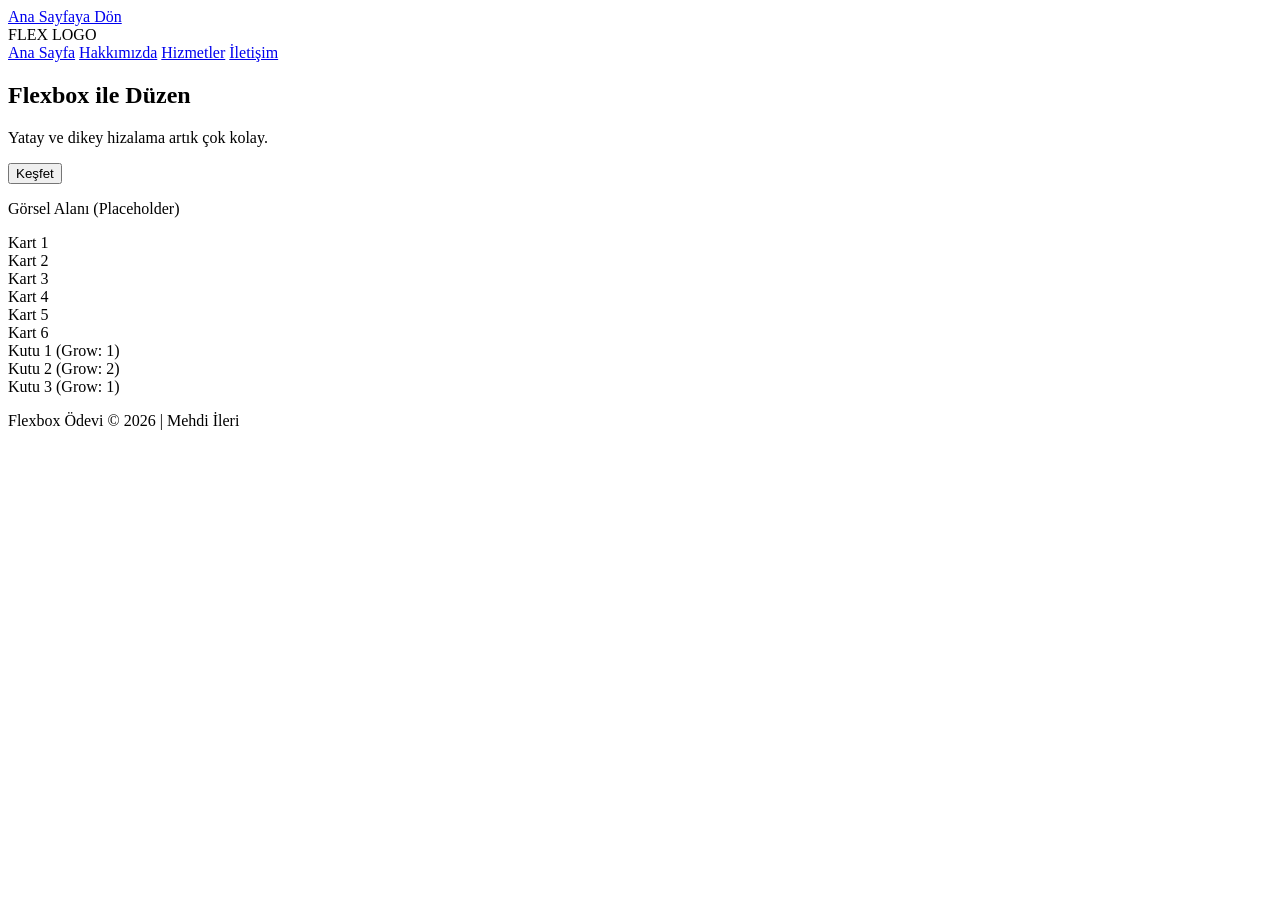
==== lab-flexbox.html @ 7d25cb75 "Create lab-flexbox.html" ====
<!DOCTYPE html>
<html lang="tr">
<head>
    <meta charset="UTF-8">
    <meta name="viewport" content="width=device-width, initial-scale=1.0">
    <title>Flexbox Ödevi | Mehdi İleri</title>
    <link rel="stylesheet" href="styles/lab-flexbox.css">
</head>
<body>
    
    <a href="index.html" class="back-home-btn">Ana Sayfaya Dön</a>

    <div class="wrapper">
        
        <nav class="navbar">
            <div class="logo">FLEX LOGO</div>
            <div class="nav-links">
                <a href="#">Ana Sayfa</a>
                <a href="#">Hakkımızda</a>
                <a href="#">Hizmetler</a>
                <a href="#">İletişim</a>
            </div>
        </nav>

        <section class="hero">
            <div class="hero-content">
                <h1>Flexbox ile Düzen</h1>
                <p>Yatay ve dikey hizalama artık çok kolay.</p>
                <button class="btn">Keşfet</button>
            </div>
            <div class="hero-image">
                <p>Görsel Alanı (Placeholder)</p>
            </div>
        </section>

        <section class="cards-section">
            <div class="card">Kart 1</div>
            <div class="card">Kart 2</div>
            <div class="card">Kart 3</div>
            <div class="card">Kart 4</div>
            <div class="card">Kart 5</div>
            <div class="card">Kart 6</div>
        </section>

        <section class="flex-grow-section">
            <div class="box box-1">Kutu 1 (Grow: 1)</div>
            <div class="box box-2">Kutu 2 (Grow: 2)</div>
            <div class="box box-3">Kutu 3 (Grow: 1)</div>
        </section>

        <footer class="footer">
            <p>Flexbox Ödevi © 2026 | Mehdi İleri</p>
        </footer>

    </div>

</body>
</html>
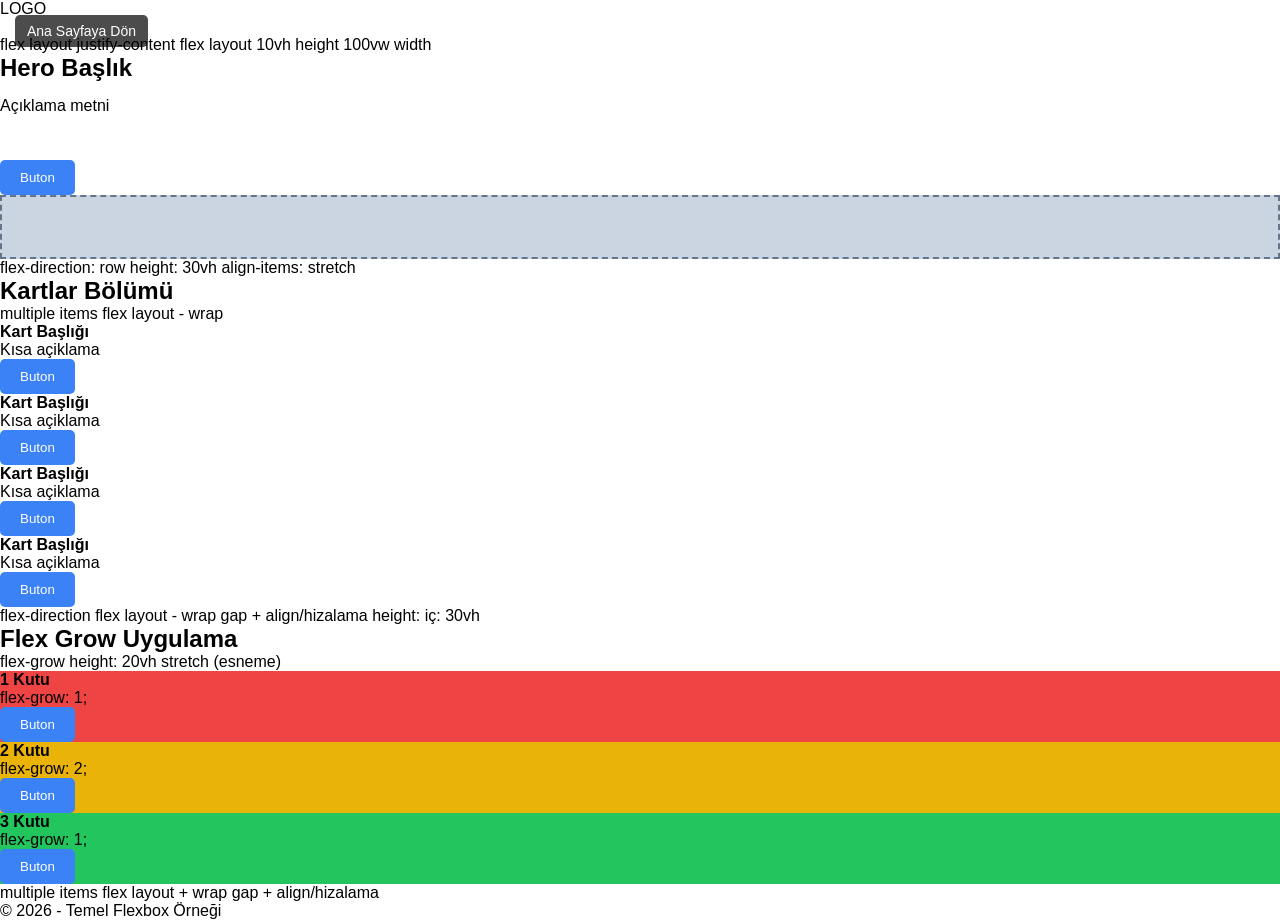
==== commit 422ff023: "Update lab-flexbox.html" ====
--- a/lab-flexbox.html
+++ b/lab-flexbox.html
@@ -12,44 +12,144 @@
 
     <div class="wrapper">
         
-        <nav class="navbar">
-            <div class="logo">FLEX LOGO</div>
-            <div class="nav-links">
-                <a href="#">Ana Sayfa</a>
-                <a href="#">Hakkımızda</a>
-                <a href="#">Hizmetler</a>
-                <a href="#">İletişim</a>
-            </div>
-        </nav>
-
-        <section class="hero">
-            <div class="hero-content">
-                <h1>Flexbox ile Düzen</h1>
-                <p>Yatay ve dikey hizalama artık çok kolay.</p>
-                <button class="btn">Keşfet</button>
-            </div>
-            <div class="hero-image">
-                <p>Görsel Alanı (Placeholder)</p>
+        <section class="section-navbar">
+            <div class="card-inner flex-col justify-between">
+                <div class="nav-top flex-row space-between align-center">
+                    <div class="logo">LOGO</div>
+                    <div class="nav-links flex-row gap-15">
+                        <a href="#">Ana Sayfa</a>
+                        <a href="#">Hakkında</a>
+                        <a href="#">Dersler</a>
+                        <a href="#">İletişim</a>
+                    </div>
+                </div>
+                <div class="badges-row flex-row gap-10">
+                    <span class="badge">flex layout</span>
+                    <span class="badge">justify-content</span>
+                    <span class="badge">flex layout</span>
+                    <span class="badge">10vh height</span>
+                    <span class="badge">100vw width</span>
+                </div>
             </div>
         </section>
 
-        <section class="cards-section">
-            <div class="card">Kart 1</div>
-            <div class="card">Kart 2</div>
-            <div class="card">Kart 3</div>
-            <div class="card">Kart 4</div>
-            <div class="card">Kart 5</div>
-            <div class="card">Kart 6</div>
+        <section class="section-hero">
+            <div class="card-inner flex-col justify-between">
+                
+                <div class="hero-main flex-row space-between align-stretch">
+                    <div class="hero-content flex-col">
+                        <h2>Hero Başlık</h2>
+                        <p class="subtitle">Açıklama metni</p>
+                        <div class="skeleton w-80"></div>
+                        <div class="skeleton w-50"></div>
+                        <button class="btn btn-blue mt-auto">Buton</button>
+                    </div>
+                    <div class="hero-image flex-row justify-center align-center">
+                        <svg width="60" height="60" viewBox="0 0 24 24" fill="#cbd5e1" xmlns="http://www.w3.org/2000/svg"><path d="M21 19V5C21 3.9 20.1 3 19 3H5C3.9 3 3 3.9 3 5V19C3 20.1 3.9 21 5 21H19C20.1 21 21 20.1 21 19ZM8.5 13.5L11 16.51L14.5 12L19 18H5L8.5 13.5Z"/></svg>
+                    </div>
+                </div>
+
+                <div class="badges-row flex-row gap-10">
+                    <span class="badge">flex-direction: row</span>
+                    <span class="badge">height: 30vh</span>
+                    <span class="badge">align-items: stretch</span>
+                </div>
+            </div>
         </section>
 
-        <section class="flex-grow-section">
-            <div class="box box-1">Kutu 1 (Grow: 1)</div>
-            <div class="box box-2">Kutu 2 (Grow: 2)</div>
-            <div class="box box-3">Kutu 3 (Grow: 1)</div>
+        <section class="section-cards">
+            <div class="card-inner flex-col justify-between">
+                
+                <div class="section-header flex-row space-between align-center">
+                    <h2>Kartlar Bölümü</h2>
+                    <div class="flex-row gap-10">
+                        <span class="badge">multiple items</span>
+                        <span class="badge">flex layout - wrap</span>
+                    </div>
+                </div>
+
+                <div class="cards-container flex-row flex-wrap gap-15">
+                    <div class="item-card flex-col">
+                        <h4>Kart Başlığı</h4>
+                        <p class="subtitle">Kısa açiklama</p>
+                        <div class="skeleton w-100"></div>
+                        <div class="skeleton w-80"></div>
+                        <button class="btn btn-blue mt-auto">Buton</button>
+                    </div>
+                    <div class="item-card flex-col">
+                        <h4>Kart Başlığı</h4>
+                        <p class="subtitle">Kısa açiklama</p>
+                        <div class="skeleton w-100"></div>
+                        <div class="skeleton w-80"></div>
+                        <button class="btn btn-blue mt-auto">Buton</button>
+                    </div>
+                    <div class="item-card flex-col">
+                        <h4>Kart Başlığı</h4>
+                        <p class="subtitle">Kısa açiklama</p>
+                        <div class="skeleton w-100"></div>
+                        <div class="skeleton w-80"></div>
+                        <button class="btn btn-blue mt-auto">Buton</button>
+                    </div>
+                    <div class="item-card flex-col">
+                        <h4>Kart Başlığı</h4>
+                        <p class="subtitle">Kısa açiklama</p>
+                        <div class="skeleton w-100"></div>
+                        <div class="skeleton w-80"></div>
+                        <button class="btn btn-blue mt-auto">Buton</button>
+                    </div>
+                </div>
+
+                <div class="badges-row flex-row gap-10">
+                    <span class="badge">flex-direction</span>
+                    <span class="badge">flex layout - wrap</span>
+                    <span class="badge">gap + align/hizalama</span>
+                    <span class="badge">height: iç: 30vh</span>
+                </div>
+            </div>
         </section>
 
-        <footer class="footer">
-            <p>Flexbox Ödevi © 2026 | Mehdi İleri</p>
+        <section class="section-flex-grow">
+            <div class="card-inner flex-col justify-between">
+                
+                <div class="section-header flex-row space-between align-center">
+                    <h2>Flex Grow Uygulama</h2>
+                    <div class="flex-row gap-10">
+                        <span class="badge">flex-grow</span>
+                        <span class="badge">height: 20vh</span>
+                        <span class="badge">stretch (esneme)</span>
+                    </div>
+                </div>
+
+                <div class="grow-container flex-row align-stretch gap-15">
+                    <div class="grow-box box-1 flex-col align-center justify-center">
+                        <h4>1 Kutu</h4>
+                        <p class="subtitle">flex-grow: 1;</p>
+                        <button class="btn btn-blue mt-10">Buton</button>
+                    </div>
+                    <div class="grow-box box-2 flex-col align-center justify-center">
+                        <h4>2 Kutu</h4>
+                        <p class="subtitle">flex-grow: 2;</p>
+                        <button class="btn btn-green mt-10">Buton</button>
+                    </div>
+                    <div class="grow-box box-3 flex-col align-center justify-center">
+                        <h4>3 Kutu</h4>
+                        <p class="subtitle">flex-grow: 1;</p>
+                        <button class="btn btn-orange mt-10">Buton</button>
+                    </div>
+                </div>
+
+                <div class="badges-row flex-row gap-10">
+                    <span class="badge">multiple items</span>
+                    <span class="badge">flex layout + wrap</span>
+                    <span class="badge">gap + align/hizalama</span>
+                </div>
+            </div>
+        </section>
+
+        <footer class="section-footer">
+            <div class="card-inner flex-row justify-center align-center">
+                <p>© 2026 - Temel Flexbox Örneği</p>
+            </div>
         </footer>
 
     </div>
--- a/styles/lab-flexbox.css
+++ b/styles/lab-flexbox.css
@@ -0,0 +1,158 @@
+/* --- GENEL SIFIRLAMALAR --- */
+* {
+    margin: 0;
+    padding: 0;
+    box-sizing: border-box;
+}
+
+body {
+    font-family: Arial, sans-serif;
+    position: relative; /* Geri dön butonu için */
+}
+
+/* Ana Sayfaya Dön Butonu */
+.back-home-btn {
+    position: fixed;
+    top: 15px;
+    left: 15px;
+    background-color: rgba(0, 0, 0, 0.7);
+    color: white;
+    padding: 8px 12px;
+    text-decoration: none;
+    border-radius: 5px;
+    font-size: 14px;
+    z-index: 100;
+}
+.back-home-btn:hover {
+    background-color: rgba(0, 0, 0, 1);
+}
+
+/* --- GENEL ZORUNLU ŞART --- */
+.wrapper {
+    height: 100vh;
+    display: flex;
+    flex-direction: column;
+}
+
+/* --- 1) NAVBAR (10vh) --- */
+.navbar {
+    height: 10vh;
+    background-color: #1e293b;
+    color: white;
+    padding: 0 5%;
+    display: flex;
+    justify-content: space-between;
+    align-items: center;
+}
+
+.nav-links {
+    display: flex;
+    gap: 20px;
+}
+
+.nav-links a {
+    color: white;
+    text-decoration: none;
+}
+
+/* --- 2) HERO (30vh) --- */
+.hero {
+    height: 30vh;
+    background-color: #f1f5f9;
+    padding: 20px 5%;
+    display: flex;
+    flex-direction: row;
+    justify-content: space-between;
+    align-items: stretch;
+    gap: 20px;
+}
+
+.hero-content {
+    flex: 1;
+    display: flex;
+    flex-direction: column;
+    justify-content: center;
+    align-items: flex-start;
+    gap: 15px;
+}
+
+.btn {
+    padding: 10px 20px;
+    background-color: #3b82f6;
+    color: white;
+    border: none;
+    border-radius: 5px;
+    cursor: pointer;
+}
+
+.hero-image {
+    flex: 1;
+    background-color: #cbd5e1;
+    border: 2px dashed #64748b;
+    display: flex;
+    justify-content: center;
+    align-items: center;
+    color: #475569;
+}
+
+/* --- 3) KARTLAR BÖLÜMÜ (30vh) --- */
+.cards-section {
+    height: 30vh;
+    background-color: #e2e8f0;
+    padding: 20px 5%;
+    display: flex;
+    flex-wrap: wrap;
+    gap: 15px;
+    justify-content: space-between;
+}
+
+.card {
+    background-color: white;
+    flex-basis: calc(33.333% - 10px);
+    display: flex;
+    justify-content: center;
+    align-items: center;
+    border-radius: 8px;
+    box-shadow: 0 4px 6px rgba(0,0,0,0.1);
+}
+
+/* --- 4) FLEX GROW UYGULAMA (20vh) --- */
+.flex-grow-section {
+    height: 20vh;
+    display: flex;
+    align-items: stretch;
+}
+
+.box {
+    display: flex;
+    justify-content: center;
+    align-items: center;
+    color: white;
+    font-weight: bold;
+    border: 1px solid rgba(255,255,255,0.2);
+}
+
+.box-1 {
+    background-color: #ef4444;
+    flex-grow: 1;
+}
+
+.box-2 {
+    background-color: #eab308;
+    flex-grow: 2;
+}
+
+.box-3 {
+    background-color: #22c55e;
+    flex-grow: 1;
+}
+
+/* --- 5) FOOTER (10vh) --- */
+.footer {
+    height: 10vh;
+    background-color: #0f172a;
+    color: white;
+    display: flex;
+    justify-content: center;
+    align-items: center;
+}
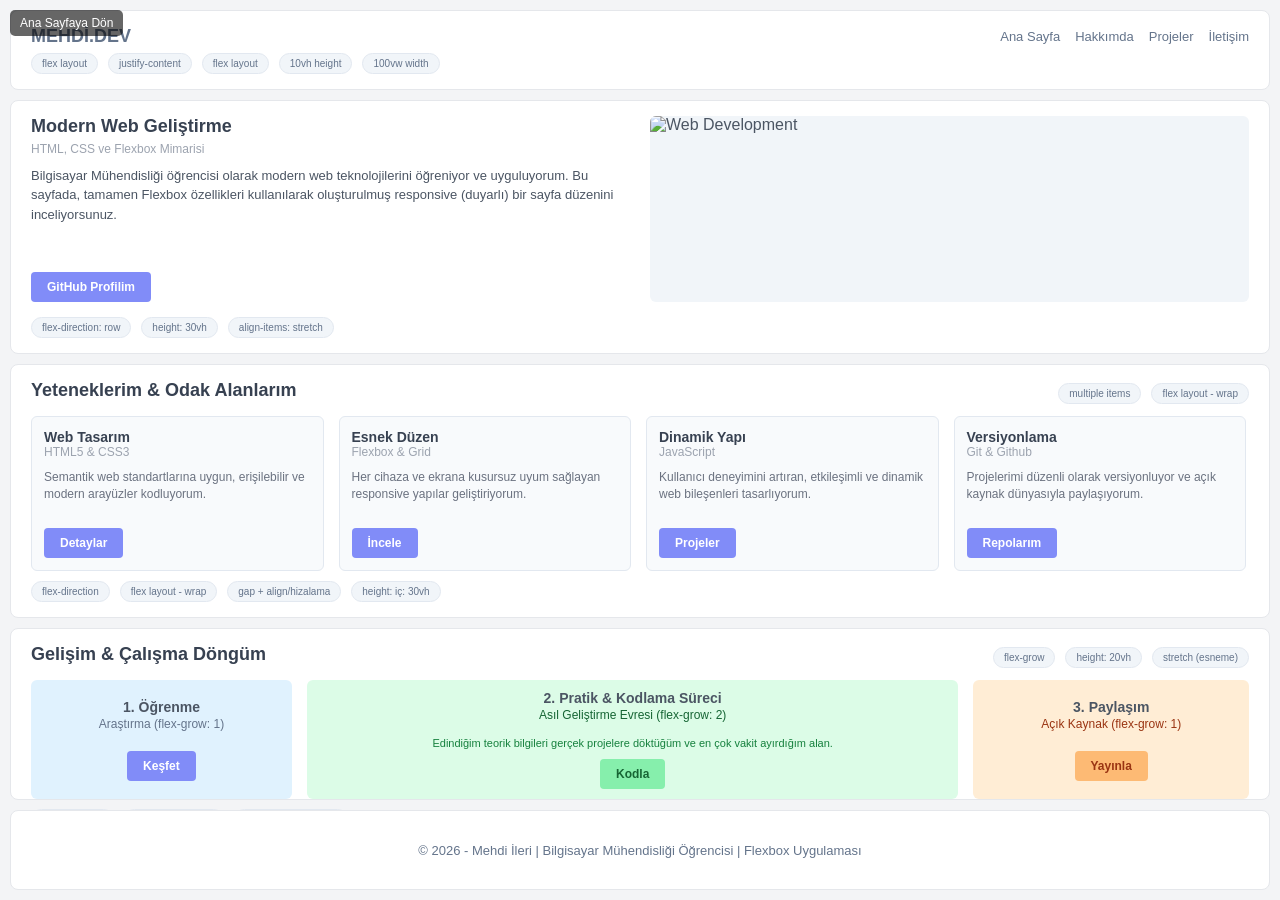
==== commit 55923224: "Update lab-flexbox.html" ====
--- a/lab-flexbox.html
+++ b/lab-flexbox.html
@@ -15,11 +15,11 @@
         <section class="section-navbar">
             <div class="card-inner flex-col justify-between">
                 <div class="nav-top flex-row space-between align-center">
-                    <div class="logo">LOGO</div>
+                    <div class="logo">MEHDİ.DEV</div>
                     <div class="nav-links flex-row gap-15">
                         <a href="#">Ana Sayfa</a>
-                        <a href="#">Hakkında</a>
-                        <a href="#">Dersler</a>
+                        <a href="#">Hakkımda</a>
+                        <a href="#">Projeler</a>
                         <a href="#">İletişim</a>
                     </div>
                 </div>
@@ -38,14 +38,18 @@
                 
                 <div class="hero-main flex-row space-between align-stretch">
                     <div class="hero-content flex-col">
-                        <h2>Hero Başlık</h2>
-                        <p class="subtitle">Açıklama metni</p>
-                        <div class="skeleton w-80"></div>
-                        <div class="skeleton w-50"></div>
-                        <button class="btn btn-blue mt-auto">Buton</button>
+                        <h2>Modern Web Geliştirme</h2>
+                        <p class="subtitle">HTML, CSS ve Flexbox Mimarisi</p>
+                        
+                        <p style="font-size: 13px; color: #4b5563; margin-bottom: 15px; line-height: 1.5;">
+                            Bilgisayar Mühendisliği öğrencisi olarak modern web teknolojilerini öğreniyor ve uyguluyorum. Bu sayfada, tamamen Flexbox özellikleri kullanılarak oluşturulmuş responsive (duyarlı) bir sayfa düzenini inceliyorsunuz.
+                        </p>
+
+                        <button class="btn btn-blue mt-auto">GitHub Profilim</button>
                     </div>
-                    <div class="hero-image flex-row justify-center align-center">
-                        <svg width="60" height="60" viewBox="0 0 24 24" fill="#cbd5e1" xmlns="http://www.w3.org/2000/svg"><path d="M21 19V5C21 3.9 20.1 3 19 3H5C3.9 3 3 3.9 3 5V19C3 20.1 3.9 21 5 21H19C20.1 21 21 20.1 21 19ZM8.5 13.5L11 16.51L14.5 12L19 18H5L8.5 13.5Z"/></svg>
+                    
+                    <div class="hero-image flex-row justify-center align-center" style="overflow: hidden; padding: 0;">
+                        <img src="https://images.unsplash.com/photo-1555066931-4365d14bab8c?auto=format&fit=crop&w=600&q=80" alt="Web Development" style="width: 100%; height: 100%; object-fit: cover;">
                     </div>
                 </div>
 
@@ -61,7 +65,7 @@
             <div class="card-inner flex-col justify-between">
                 
                 <div class="section-header flex-row space-between align-center">
-                    <h2>Kartlar Bölümü</h2>
+                    <h2>Yeteneklerim & Odak Alanlarım</h2>
                     <div class="flex-row gap-10">
                         <span class="badge">multiple items</span>
                         <span class="badge">flex layout - wrap</span>
@@ -70,32 +74,28 @@
 
                 <div class="cards-container flex-row flex-wrap gap-15">
                     <div class="item-card flex-col">
-                        <h4>Kart Başlığı</h4>
-                        <p class="subtitle">Kısa açiklama</p>
-                        <div class="skeleton w-100"></div>
-                        <div class="skeleton w-80"></div>
-                        <button class="btn btn-blue mt-auto">Buton</button>
+                        <h4>Web Tasarım</h4>
+                        <p class="subtitle">HTML5 & CSS3</p>
+                        <p style="font-size: 12px; margin-bottom: 10px; line-height: 1.4; color: #6b7280;">Semantik web standartlarına uygun, erişilebilir ve modern arayüzler kodluyorum.</p>
+                        <button class="btn btn-blue mt-auto">Detaylar</button>
                     </div>
                     <div class="item-card flex-col">
-                        <h4>Kart Başlığı</h4>
-                        <p class="subtitle">Kısa açiklama</p>
-                        <div class="skeleton w-100"></div>
-                        <div class="skeleton w-80"></div>
-                        <button class="btn btn-blue mt-auto">Buton</button>
+                        <h4>Esnek Düzen</h4>
+                        <p class="subtitle">Flexbox & Grid</p>
+                        <p style="font-size: 12px; margin-bottom: 10px; line-height: 1.4; color: #6b7280;">Her cihaza ve ekrana kusursuz uyum sağlayan responsive yapılar geliştiriyorum.</p>
+                        <button class="btn btn-blue mt-auto">İncele</button>
                     </div>
                     <div class="item-card flex-col">
-                        <h4>Kart Başlığı</h4>
-                        <p class="subtitle">Kısa açiklama</p>
-                        <div class="skeleton w-100"></div>
-                        <div class="skeleton w-80"></div>
-                        <button class="btn btn-blue mt-auto">Buton</button>
+                        <h4>Dinamik Yapı</h4>
+                        <p class="subtitle">JavaScript</p>
+                        <p style="font-size: 12px; margin-bottom: 10px; line-height: 1.4; color: #6b7280;">Kullanıcı deneyimini artıran, etkileşimli ve dinamik web bileşenleri tasarlıyorum.</p>
+                        <button class="btn btn-blue mt-auto">Projeler</button>
                     </div>
                     <div class="item-card flex-col">
-                        <h4>Kart Başlığı</h4>
-                        <p class="subtitle">Kısa açiklama</p>
-                        <div class="skeleton w-100"></div>
-                        <div class="skeleton w-80"></div>
-                        <button class="btn btn-blue mt-auto">Buton</button>
+                        <h4>Versiyonlama</h4>
+                        <p class="subtitle">Git & Github</p>
+                        <p style="font-size: 12px; margin-bottom: 10px; line-height: 1.4; color: #6b7280;">Projelerimi düzenli olarak versiyonluyor ve açık kaynak dünyasıyla paylaşıyorum.</p>
+                        <button class="btn btn-blue mt-auto">Repolarım</button>
                     </div>
                 </div>
 
@@ -112,7 +112,7 @@
             <div class="card-inner flex-col justify-between">
                 
                 <div class="section-header flex-row space-between align-center">
-                    <h2>Flex Grow Uygulama</h2>
+                    <h2>Gelişim & Çalışma Döngüm</h2>
                     <div class="flex-row gap-10">
                         <span class="badge">flex-grow</span>
                         <span class="badge">height: 20vh</span>
@@ -122,19 +122,20 @@
 
                 <div class="grow-container flex-row align-stretch gap-15">
                     <div class="grow-box box-1 flex-col align-center justify-center">
-                        <h4>1 Kutu</h4>
-                        <p class="subtitle">flex-grow: 1;</p>
-                        <button class="btn btn-blue mt-10">Buton</button>
+                        <h4>1. Öğrenme</h4>
+                        <p class="subtitle" style="color: #64748b;">Araştırma (flex-grow: 1)</p>
+                        <button class="btn btn-blue mt-10">Keşfet</button>
                     </div>
-                    <div class="grow-box box-2 flex-col align-center justify-center">
-                        <h4>2 Kutu</h4>
-                        <p class="subtitle">flex-grow: 2;</p>
-                        <button class="btn btn-green mt-10">Buton</button>
+                    <div class="grow-box box-2 flex-col align-center justify-center text-center">
+                        <h4>2. Pratik & Kodlama Süreci</h4>
+                        <p class="subtitle" style="color: #166534;">Asıl Geliştirme Evresi (flex-grow: 2)</p>
+                        <p style="font-size: 11px; color: #15803d; margin-top: 5px;">Edindiğim teorik bilgileri gerçek projelere döktüğüm ve en çok vakit ayırdığım alan.</p>
+                        <button class="btn btn-green mt-10">Kodla</button>
                     </div>
                     <div class="grow-box box-3 flex-col align-center justify-center">
-                        <h4>3 Kutu</h4>
-                        <p class="subtitle">flex-grow: 1;</p>
-                        <button class="btn btn-orange mt-10">Buton</button>
+                        <h4>3. Paylaşım</h4>
+                        <p class="subtitle" style="color: #9a3412;">Açık Kaynak (flex-grow: 1)</p>
+                        <button class="btn btn-orange mt-10">Yayınla</button>
                     </div>
                 </div>
 
@@ -148,7 +149,7 @@
 
         <footer class="section-footer">
             <div class="card-inner flex-row justify-center align-center">
-                <p>© 2026 - Temel Flexbox Örneği</p>
+                <p>© 2026 - Mehdi İleri | Bilgisayar Mühendisliği Öğrencisi | Flexbox Uygulaması</p>
             </div>
         </footer>
 
--- a/styles/lab-flexbox.css
+++ b/styles/lab-flexbox.css
@@ -3,156 +3,148 @@
     margin: 0;
     padding: 0;
     box-sizing: border-box;
+    font-family: -apple-system, BlinkMacSystemFont, "Segoe UI", Roboto, Helvetica, Arial, sans-serif;
 }
 
 body {
-    font-family: Arial, sans-serif;
-    position: relative; /* Geri dön butonu için */
+    background-color: #f3f4f6; /* Görseldeki arka plan rengi */
+    color: #4b5563;
 }
 
 /* Ana Sayfaya Dön Butonu */
 .back-home-btn {
     position: fixed;
-    top: 15px;
-    left: 15px;
-    background-color: rgba(0, 0, 0, 0.7);
+    top: 10px;
+    left: 10px;
+    background-color: rgba(0, 0, 0, 0.6);
     color: white;
-    padding: 8px 12px;
+    padding: 6px 10px;
     text-decoration: none;
     border-radius: 5px;
-    font-size: 14px;
+    font-size: 12px;
     z-index: 100;
 }
-.back-home-btn:hover {
-    background-color: rgba(0, 0, 0, 1);
-}
 
-/* --- GENEL ZORUNLU ŞART --- */
+/* --- ZORUNLU KURAL: 100vh ANA KAPSAYICI --- */
 .wrapper {
     height: 100vh;
     display: flex;
     flex-direction: column;
+    padding: 10px;
+    gap: 10px; /* Bölümler arası boşluk */
 }
 
-/* --- 1) NAVBAR (10vh) --- */
-.navbar {
-    height: 10vh;
-    background-color: #1e293b;
-    color: white;
-    padding: 0 5%;
-    display: flex;
-    justify-content: space-between;
-    align-items: center;
+/* --- YARDIMCI FLEX SINIFLARI --- */
+.flex-row { display: flex; flex-direction: row; }
+.flex-col { display: flex; flex-direction: column; }
+.space-between { justify-content: space-between; }
+.justify-center { justify-content: center; }
+.justify-between { justify-content: space-between; }
+.align-center { align-items: center; }
+.align-stretch { align-items: stretch; }
+.flex-wrap { flex-wrap: wrap; }
+.gap-10 { gap: 10px; }
+.gap-15 { gap: 15px; }
+.mt-auto { margin-top: auto; }
+.mt-10 { margin-top: 10px; }
+
+/* --- ORTAK KART TASARIMI --- */
+/* vh kısıtlamalarını ana section'lara verip içlerine beyaz kart koyuyoruz. */
+section, footer {
+    width: 100%;
+}
+.section-navbar { height: calc(10vh - 8px); }
+.section-hero { height: calc(30vh - 8px); }
+.section-cards { height: calc(30vh - 8px); }
+.section-flex-grow { height: calc(20vh - 8px); }
+.section-footer { height: calc(10vh - 8px); }
+
+.card-inner {
+    height: 100%;
+    background-color: white;
+    border: 1px solid #e5e7eb;
+    border-radius: 8px;
+    padding: 15px 20px;
 }
 
-.nav-links {
-    display: flex;
-    gap: 20px;
+/* --- ROZETLER (Badges) & SKELETON (Çizgiler) --- */
+.badge {
+    background-color: #f1f5f9;
+    color: #64748b;
+    padding: 4px 10px;
+    border-radius: 20px;
+    font-size: 10px;
+    font-weight: 500;
+    border: 1px solid #e2e8f0;
 }
 
-.nav-links a {
+.skeleton {
+    height: 6px;
+    background-color: #e2e8f0;
+    border-radius: 3px;
+    margin: 4px 0;
+}
+.w-100 { width: 100%; }
+.w-80 { width: 80%; }
+.w-50 { width: 50%; }
+
+/* --- BUTONLAR --- */
+.btn {
+    padding: 8px 16px;
+    border: none;
+    border-radius: 4px;
     color: white;
-    text-decoration: none;
+    font-size: 12px;
+    cursor: pointer;
+    font-weight: 600;
+    width: max-content;
+}
+.btn-blue { background-color: #818cf8; }
+.btn-green { background-color: #86efac; color: #166534; }
+.btn-orange { background-color: #fdba74; color: #9a3412; }
+
+/* --- ÖZEL BÖLÜM STİLLERİ --- */
+
+/* 1) Navbar */
+.logo { font-size: 18px; font-weight: bold; color: #64748b; }
+.nav-links a { color: #64748b; text-decoration: none; font-size: 13px; }
+
+/* 2) Hero */
+h2 { font-size: 18px; color: #374151; margin-bottom: 5px; }
+.subtitle { font-size: 12px; color: #9ca3af; margin-bottom: 10px; }
+.hero-main { flex: 1; margin-bottom: 15px; }
+.hero-content { flex: 1; }
+.hero-image {
+    flex: 1;
+    background-color: #f1f5f9;
+    border-radius: 6px;
+    margin-left: 20px;
 }
 
-/* --- 2) HERO (30vh) --- */
-.hero {
-    height: 30vh;
-    background-color: #f1f5f9;
-    padding: 20px 5%;
-    display: flex;
-    flex-direction: row;
-    justify-content: space-between;
-    align-items: stretch;
-    gap: 20px;
+/* 3) Cards */
+.section-header { margin-bottom: 10px; }
+.cards-container { flex: 1; margin-bottom: 10px; }
+.item-card {
+    background-color: #f8fafc;
+    border: 1px solid #e2e8f0;
+    border-radius: 6px;
+    padding: 12px;
+    /* 4 kartı sığdırmak için flex-basis */
+    flex-basis: calc(25% - 12px); 
+    height: 100%;
 }
+.item-card h4 { font-size: 14px; color: #374151; }
 
-.hero-content {
-    flex: 1;
-    display: flex;
-    flex-direction: column;
-    justify-content: center;
-    align-items: flex-start;
-    gap: 15px;
+/* 4) Flex Grow */
+.grow-container { flex: 1; margin-bottom: 10px; }
+.grow-box {
+    border-radius: 6px;
+    padding: 10px;
 }
+.grow-box h4 { font-size: 14px; margin-bottom: 2px; }
+.grow-box.box-1 { background-color: #e0f2fe; flex-grow: 1; }
+.grow-box.box-2 { background-color: #dcfce7; flex-grow: 2; }
+.grow-box.box-3 { background-color: #ffedd5; flex-grow: 1; }
 
-.btn {
-    padding: 10px 20px;
-    background-color: #3b82f6;
-    color: white;
-    border: none;
-    border-radius: 5px;
-    cursor: pointer;
-}
-
-.hero-image {
-    flex: 1;
-    background-color: #cbd5e1;
-    border: 2px dashed #64748b;
-    display: flex;
-    justify-content: center;
-    align-items: center;
-    color: #475569;
-}
-
-/* --- 3) KARTLAR BÖLÜMÜ (30vh) --- */
-.cards-section {
-    height: 30vh;
-    background-color: #e2e8f0;
-    padding: 20px 5%;
-    display: flex;
-    flex-wrap: wrap;
-    gap: 15px;
-    justify-content: space-between;
-}
-
-.card {
-    background-color: white;
-    flex-basis: calc(33.333% - 10px);
-    display: flex;
-    justify-content: center;
-    align-items: center;
-    border-radius: 8px;
-    box-shadow: 0 4px 6px rgba(0,0,0,0.1);
-}
-
-/* --- 4) FLEX GROW UYGULAMA (20vh) --- */
-.flex-grow-section {
-    height: 20vh;
-    display: flex;
-    align-items: stretch;
-}
-
-.box {
-    display: flex;
-    justify-content: center;
-    align-items: center;
-    color: white;
-    font-weight: bold;
-    border: 1px solid rgba(255,255,255,0.2);
-}
-
-.box-1 {
-    background-color: #ef4444;
-    flex-grow: 1;
-}
-
-.box-2 {
-    background-color: #eab308;
-    flex-grow: 2;
-}
-
-.box-3 {
-    background-color: #22c55e;
-    flex-grow: 1;
-}
-
-/* --- 5) FOOTER (10vh) --- */
-.footer {
-    height: 10vh;
-    background-color: #0f172a;
-    color: white;
-    display: flex;
-    justify-content: center;
-    align-items: center;
-}
+/* 5) Footer */
+.section-footer p { font-size: 13px; color: #64748b; font-weight: 500; }
